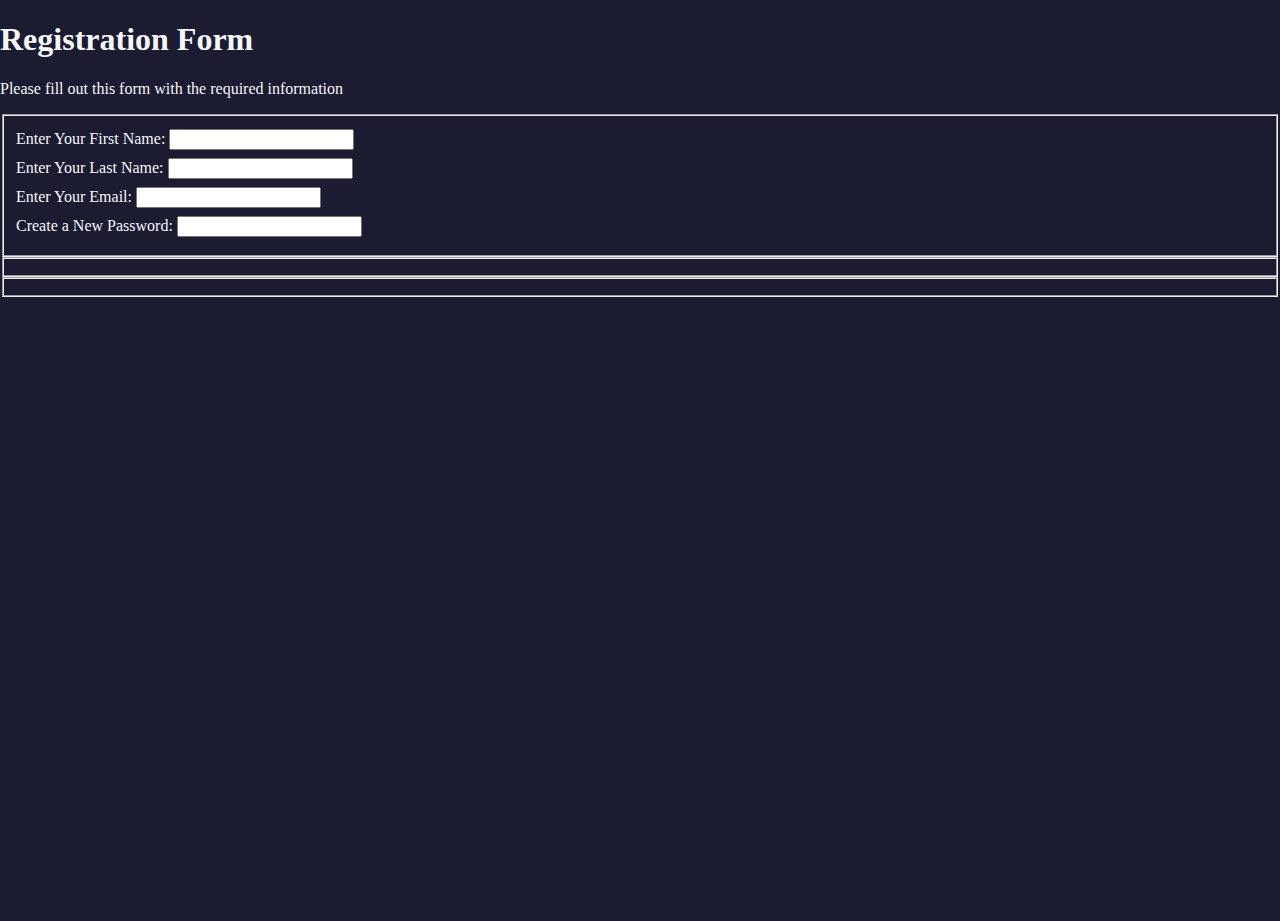
==== 4. Learn HTML Forms by Building a Registration Form/index.html @ 30d4df0a "Initial commit" ====
<!DOCTYPE html>
<html lang="en">
<head>
    <link rel="stylesheet" href="styles.css">
    <meta charset="utf-8">
<title>Registration Form</title>
</head>
    <body>
<h1>Registration Form</h1>
<p>Please fill out this form with the required information</p>
<form action="https://register-demo.freecodecamp.org" method="post">
    <fieldset>
        <label>Enter Your First Name: <input></label>
        <label>Enter Your Last Name: <input></label>
        <label>Enter Your Email: <input></label>
        <label>Create a New Password: <input></label>
    </fieldset>
    <fieldset></fieldset>
    <fieldset></fieldset>
</form>
    </body>
</html>
---- 4. Learn HTML Forms by Building a Registration Form/styles.css ----
body {
    width: 100%;
    height: 100vh;
    margin: 0;
    background-color: #1b1b32;
    color: #f5f6f7;
}
label {
    display: block;
    margin: 0.5rem 0;
}
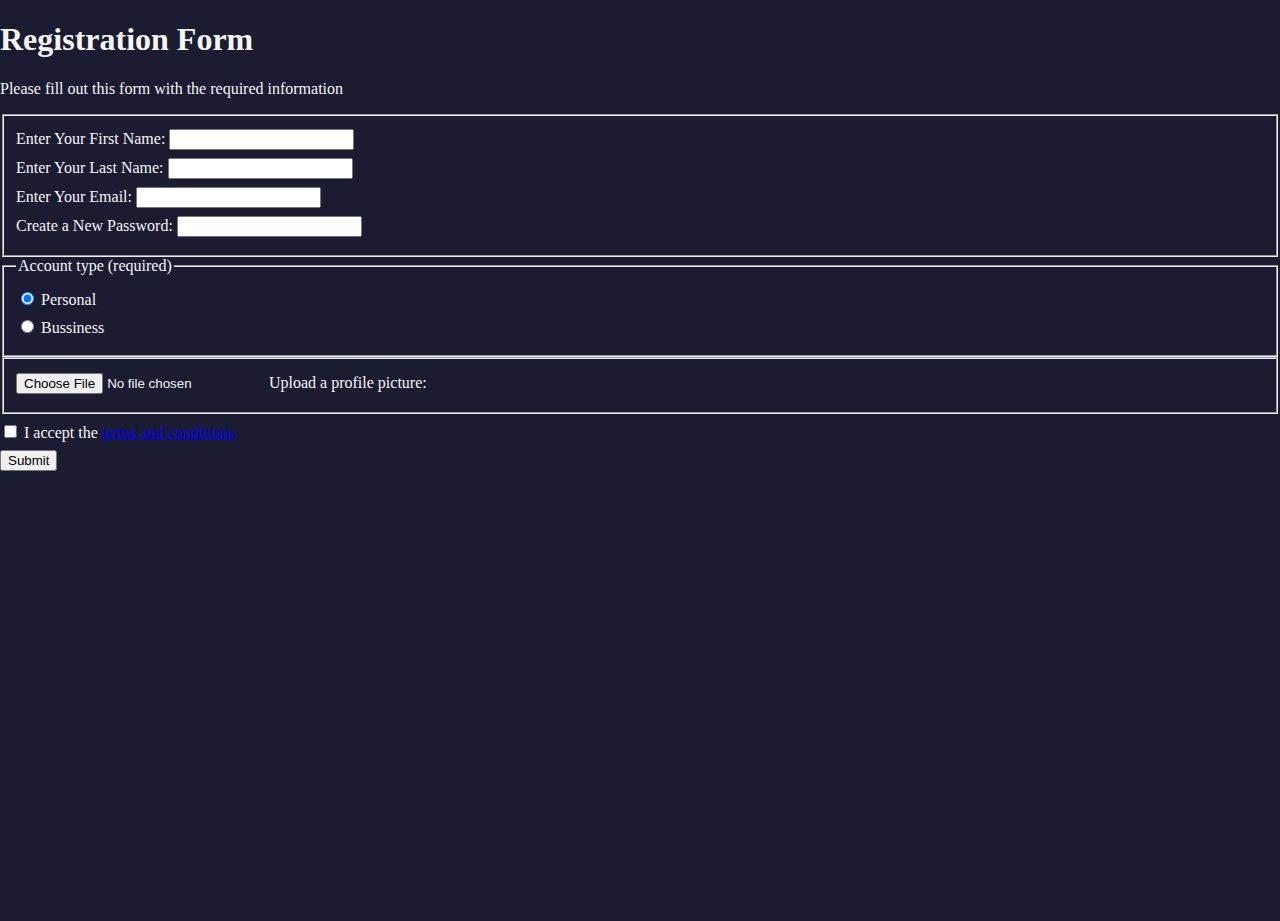
==== commit 52c3e1a3: "The third module has been finished" ====
--- a/4. Learn HTML Forms by Building a Registration Form/index.html
+++ b/4. Learn HTML Forms by Building a Registration Form/index.html
@@ -9,14 +9,22 @@
 <h1>Registration Form</h1>
 <p>Please fill out this form with the required information</p>
 <form action="https://register-demo.freecodecamp.org" method="post">
+    <fieldset required>
+        <label for="first-name">Enter Your First Name: <input id="first-name" type="text" required></label>
+        <label for="last-name">Enter Your Last Name: <input id="last-name" type="text" required></label>
+        <label for="email">Enter Your Email: <input id="email" type="email" required></label>
+        <label for="new-password">Create a New Password: <input id="new-password" type="password" required  pattern="[a-z0-5]{8,}"></label>
+    </fieldset>
     <fieldset>
-        <label>Enter Your First Name: <input></label>
-        <label>Enter Your Last Name: <input></label>
-        <label>Enter Your Email: <input></label>
-        <label>Create a New Password: <input></label>
+        <legend>Account type (required)</legend>
+        <label for="personal-account"><input type="radio" name="account-type" required checked id="personal-account"> Personal</label>
+        <label for="business-account"><input type="radio" name="account-type" required id="business-account"> Bussiness</label>
     </fieldset>
-    <fieldset></fieldset>
-    <fieldset></fieldset>
+    <fieldset>
+        <label><input type="file">Upload a profile picture: </label>
+    </fieldset>
+    <label for="terms-and-conditions"><input type="checkbox" name="terms-and-conditions" required id="terms-and-conditions" required> I accept the <a href="https://www.freecodecamp.org/news/terms-of-service/">terms and conditions</a></label>
+    <input type="submit" value="Submit">
 </form>
     </body>
 </html>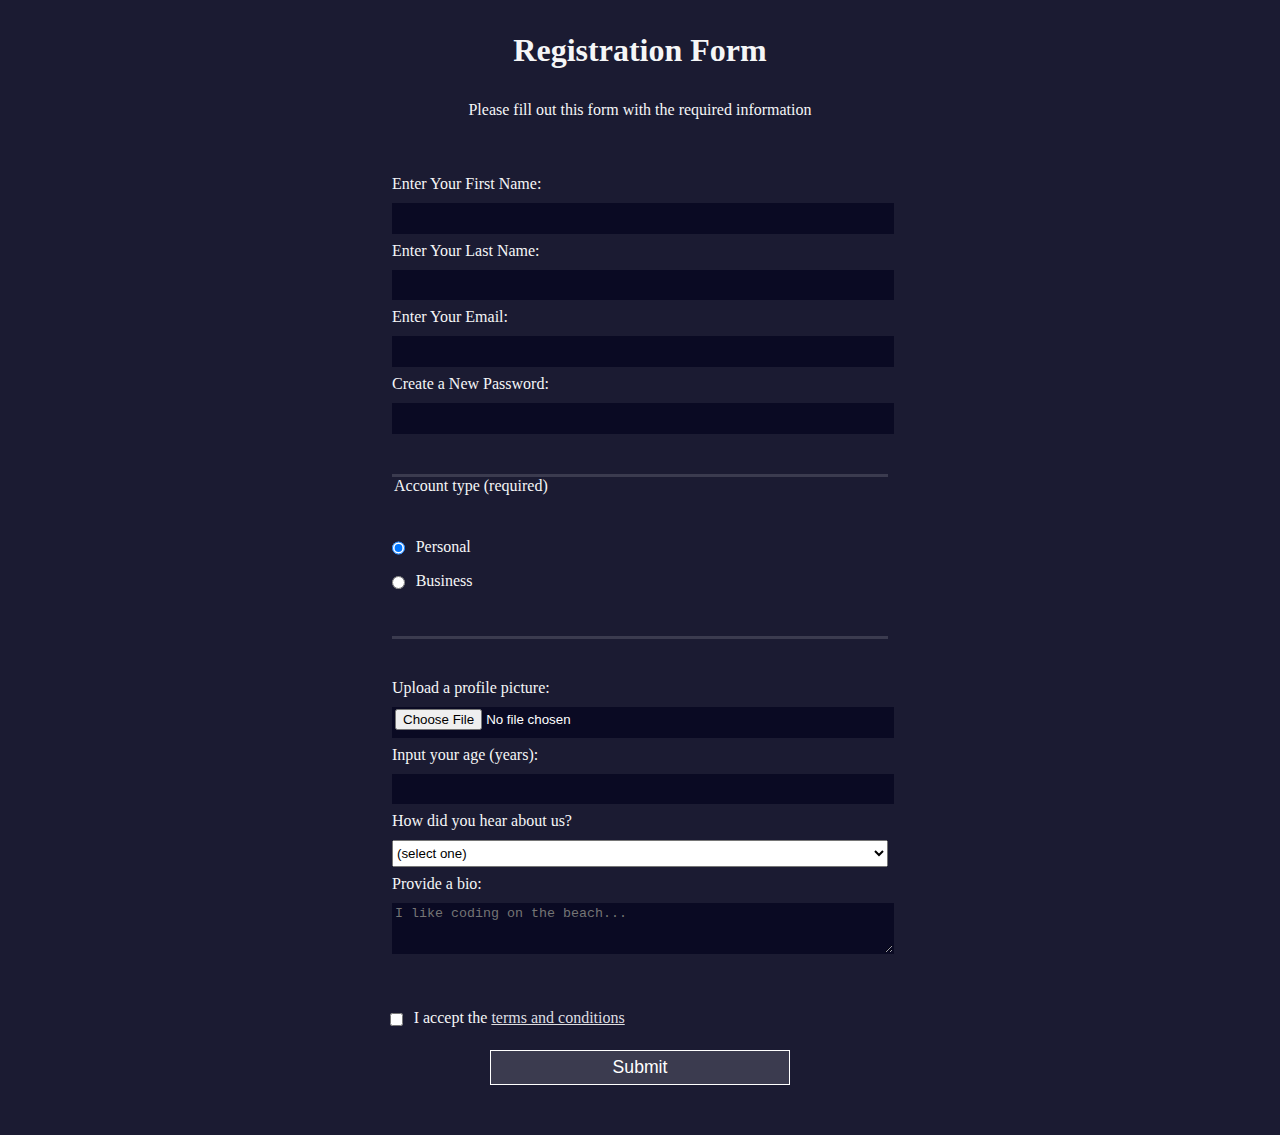
==== commit 49d8726e: "save" ====
--- a/4. Learn HTML Forms by Building a Registration Form/index.html
+++ b/4. Learn HTML Forms by Building a Registration Form/index.html
@@ -1,30 +1,45 @@
 <!DOCTYPE html>
 <html lang="en">
-<head>
-    <link rel="stylesheet" href="styles.css">
-    <meta charset="utf-8">
-<title>Registration Form</title>
-</head>
-    <body>
-<h1>Registration Form</h1>
-<p>Please fill out this form with the required information</p>
-<form action="https://register-demo.freecodecamp.org" method="post">
-    <fieldset required>
-        <label for="first-name">Enter Your First Name: <input id="first-name" type="text" required></label>
-        <label for="last-name">Enter Your Last Name: <input id="last-name" type="text" required></label>
-        <label for="email">Enter Your Email: <input id="email" type="email" required></label>
-        <label for="new-password">Create a New Password: <input id="new-password" type="password" required  pattern="[a-z0-5]{8,}"></label>
-    </fieldset>
-    <fieldset>
+  <head>
+    <meta charset="UTF-8">
+    <title>Registration Form</title>
+    <link rel="stylesheet" href="styles.css" />
+  </head>
+  <body>
+    <h1>Registration Form</h1>
+    <p>Please fill out this form with the required information</p>
+    <form method="post" action='https://register-demo.freecodecamp.org'>
+      <fieldset>
+        <label for="first-name">Enter Your First Name: <input id="first-name" name="first-name" type="text" required /></label>
+        <label for="last-name">Enter Your Last Name: <input id="last-name" name="last-name" type="text" required /></label>
+        <label for="email">Enter Your Email: <input id="email" name="email" type="email" required /></label>
+        <label for="new-password">Create a New Password: <input id="new-password" name="new-password" type="password" pattern="[a-z0-5]{8,}" required /></label>
+      </fieldset>
+      <fieldset>
         <legend>Account type (required)</legend>
-        <label for="personal-account"><input type="radio" name="account-type" required checked id="personal-account"> Personal</label>
-        <label for="business-account"><input type="radio" name="account-type" required id="business-account"> Bussiness</label>
-    </fieldset>
-    <fieldset>
-        <label><input type="file">Upload a profile picture: </label>
-    </fieldset>
-    <label for="terms-and-conditions"><input type="checkbox" name="terms-and-conditions" required id="terms-and-conditions" required> I accept the <a href="https://www.freecodecamp.org/news/terms-of-service/">terms and conditions</a></label>
-    <input type="submit" value="Submit">
-</form>
-    </body>
+        <label for="personal-account"><input id="personal-account" type="radio" name="account-type" class="inline" checked /> Personal</label>
+        <label for="business-account"><input id="business-account" type="radio" name="account-type" class="inline" /> Business</label>
+      </fieldset>
+      <fieldset>
+        <label for="profile-picture">Upload a profile picture: <input id="profile-picture" type="file" name="file" /></label>
+        <label for="age">Input your age (years): <input id="age" type="number" name="age" min="13" max="120" /></label>
+        <label for="referrer">How did you hear about us?
+          <select id="referrer" name="referrer">
+            <option value="">(select one)</option>
+            <option value="1">freeCodeCamp News</option>
+            <option value="2">freeCodeCamp YouTube Channel</option>
+            <option value="3">freeCodeCamp Forum</option>
+            <option value="4">Other</option>
+          </select>
+        </label>
+        <label for="bio">Provide a bio:
+          <textarea id="bio" name="bio" rows="3" cols="30" placeholder="I like coding on the beach..."></textarea>
+        </label>
+      </fieldset>
+      <label for="terms-and-conditions">
+        <input class="inline" id="terms-and-conditions" type="checkbox" required name="terms-and-conditions" /> I accept the <a href="https://www.freecodecamp.org/news/terms-of-service/">terms and conditions</a>
+      </label>
+      <input type="submit" value="Submit" />
+    </form>
+  </body>
 </html>--- a/4. Learn HTML Forms by Building a Registration Form/styles.css
+++ b/4. Learn HTML Forms by Building a Registration Form/styles.css
@@ -4,8 +4,78 @@
     margin: 0;
     background-color: #1b1b32;
     color: #f5f6f7;
-}
-label {
+    font-family: Tahoma;
+    font-size: 16px;
+  }
+  
+  h1, p {
+    margin: 1em auto;
+    text-align: center;
+  }
+  
+  form {
+    width: 60vw;
+    max-width: 500px;
+    min-width: 300px;
+    margin: 0 auto;
+    padding-bottom: 2em;
+  }
+  
+  fieldset {
+    border: none;
+    padding: 2rem 0;
+    border-bottom: 3px solid #3b3b4f;
+  }
+  
+  fieldset:last-of-type {
+    border-bottom: none;
+  }
+  
+  label {
     display: block;
     margin: 0.5rem 0;
-}+  }
+  
+  input,
+  textarea,
+  select {
+    margin: 10px 0 0 0;
+    width: 100%;
+    min-height: 2em;
+  }
+  
+  input, textarea {
+    background-color: #0a0a23;
+    border: 1px solid #0a0a23;
+    color: #ffffff;
+  }
+  
+  .inline {
+    width: unset;
+    margin: 0 0.5em 0 0;
+    vertical-align: middle;
+  }
+  
+  input[type="submit"] {
+    display: block;
+    width: 60%;
+    margin: 1em auto;
+    height: 2em;
+    font-size: 1.1rem;
+    background-color: #3b3b4f;
+    border-color: white;
+    min-width: 300px;
+  }
+  
+  input[type="file"] {
+    padding: 1px 2px;
+  }
+  
+  .inline{
+    display: inline; 
+  }
+  
+  a {
+      color: #dfdfe2;
+  }
+  